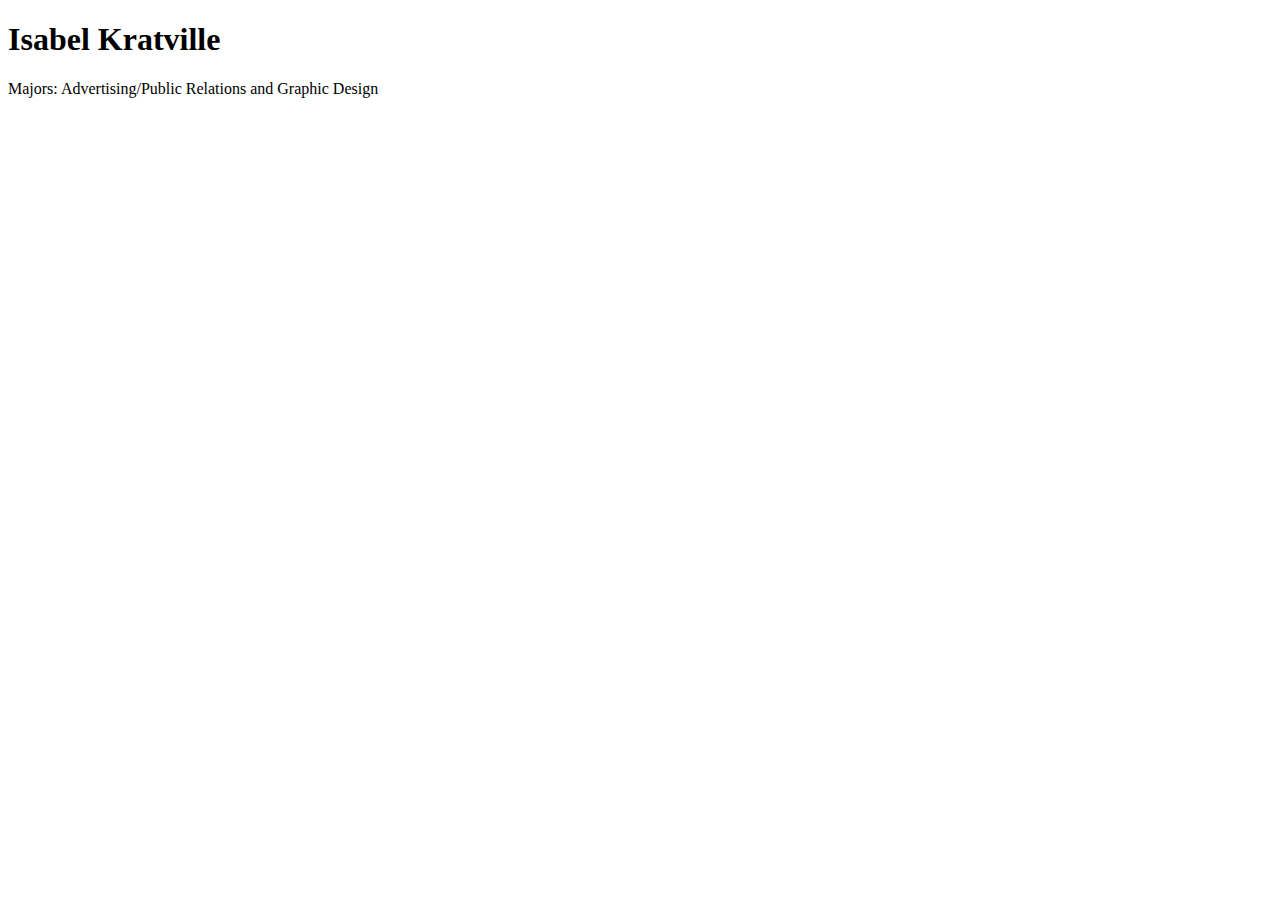
==== assignments/index.html @ acf19b91 "first commit" ====
<!doctype html>
<html lang="en">
<head>
    <meta charset="UTF-8">
    <title>Page Title</title>
</head>
<body>
    <h1> Isabel Kratville </h1>
    <p>Majors: Advertising/Public Relations and Graphic Design</p>


</body>
</html>
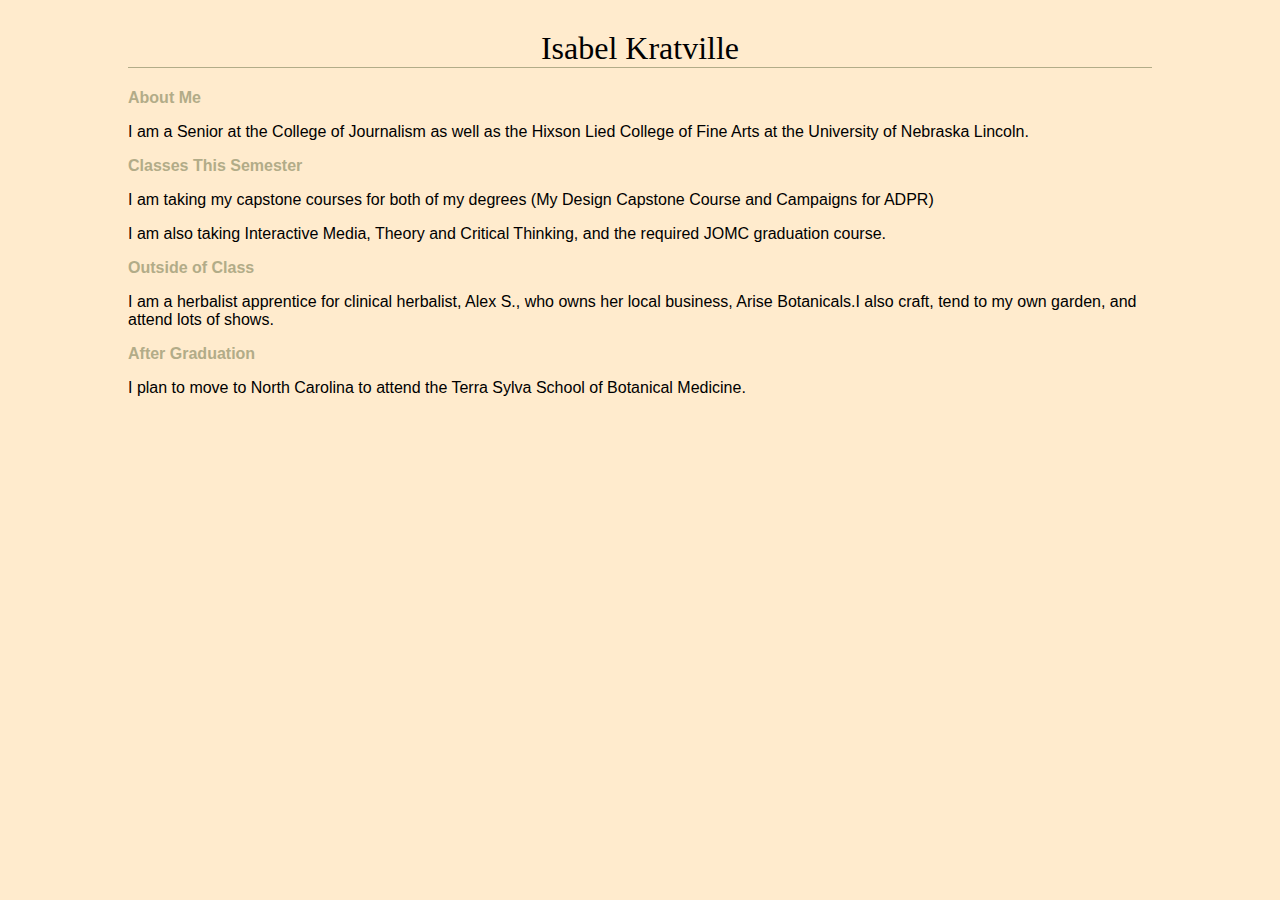
==== commit c39c4c44: "added style details" ====
--- a/assignments/index.html
+++ b/assignments/index.html
@@ -2,11 +2,43 @@
 <html lang="en">
 <head>
     <meta charset="UTF-8">
-    <title>Page Title</title>
+    <title>Assignments</title>
 </head>
+<style>
+
+    body {
+        background-color: blanchedalmond;
+        margin: 0 10%;
+        font-family: sans-serif;
+    }
+    h1 {
+     text-align: center;
+     font-family: serif;
+     font-weight: normal;
+     text-transforma: uppercase;
+     border-bottom: 1px solid #B2AC88;
+     margin-top: 30px;   
+    }
+    h2 {
+       color: #B2AC88;
+       font-size: 1em; 
+    }
+</style>
 <body>
     <h1> Isabel Kratville </h1>
-    <p>Majors: Advertising/Public Relations and Graphic Design</p>
+
+    <h2>About Me</h2>
+    <p>I am a Senior at the College of Journalism as well as the Hixson Lied College of Fine Arts at the University of Nebraska Lincoln.</p>
+
+    <h2>Classes This Semester</h2>
+    <p>I am taking my capstone courses for both of my degrees (My Design Capstone Course and Campaigns for ADPR)</p>
+    <p> I am also taking Interactive Media, Theory and Critical Thinking, and the required JOMC graduation course.</p>
+
+    <h2>Outside of Class</h2>
+    <p>I am a herbalist apprentice for clinical herbalist, Alex S., who owns her local business, Arise Botanicals.I also craft, tend to my own garden, and attend lots of shows.</p>
+
+    <h2>After Graduation</h2>
+    <p>I plan to move to North Carolina to attend the Terra Sylva School of Botanical Medicine.</p>
 
 
 </body>
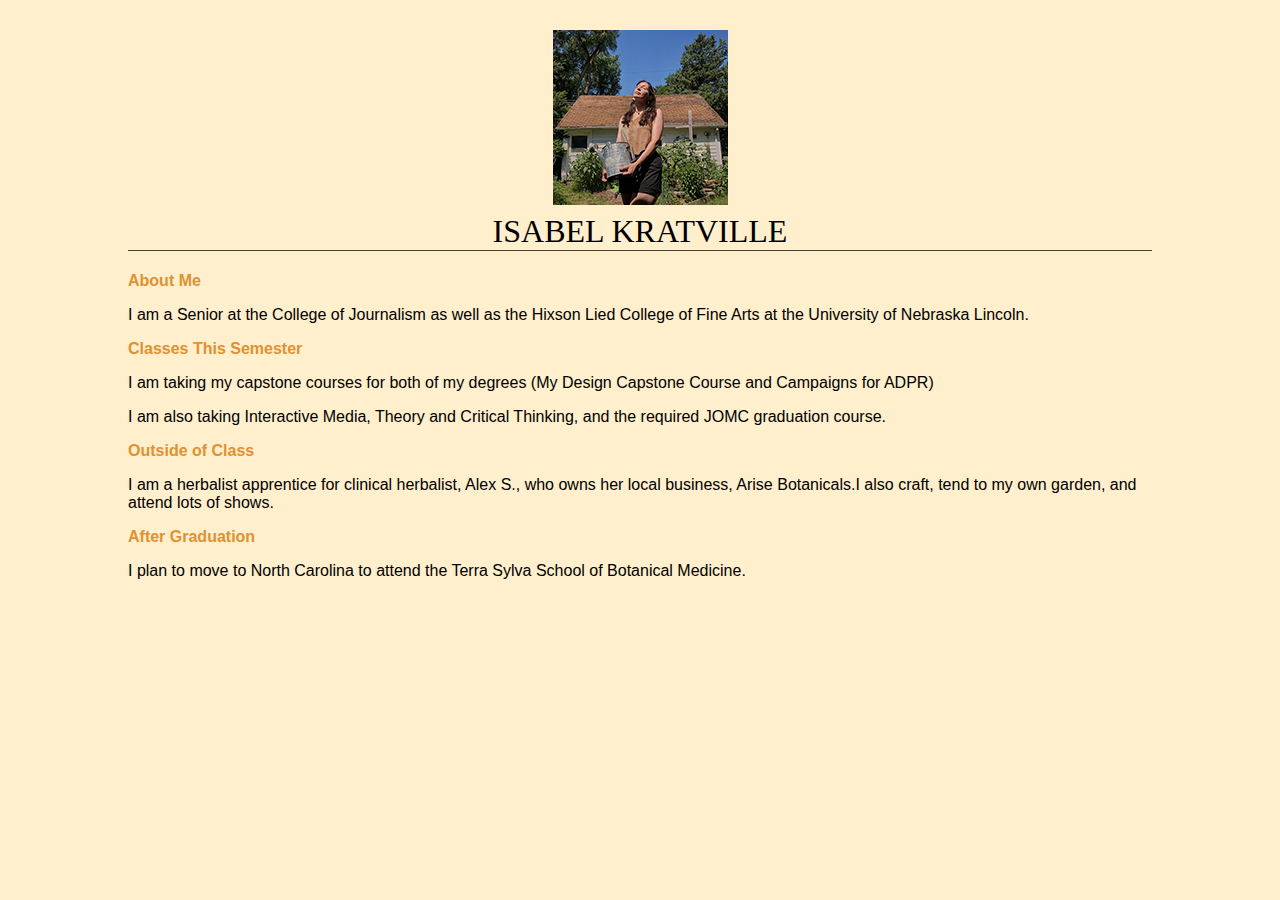
==== commit b390b0b0: "finally added the photo, but it wouldn't work from the images folder." ====
--- a/assignments/index.html
+++ b/assignments/index.html
@@ -1,31 +1,32 @@
-<!doctype html>
-<html lang="en">
+<!DOCTYPE html>
+<html>
 <head>
-    <meta charset="UTF-8">
+    <meta charset="utf-8">
     <title>Assignments</title>
+    <style>
+
+        body {
+            background-color: #FFEFCD;
+            margin: 0 10%;
+            font-family: sans-serif;
+        }
+        h1 {
+         text-align: center;
+         font-family: serif;
+         font-weight: normal;
+         text-transform: uppercase;
+         border-bottom: 1px solid #424530;
+         margin-top: 30px;   
+        }
+        h2 {
+           color: #E09132;
+           font-size: 1em; 
+        }
+    </style>
 </head>
-<style>
 
-    body {
-        background-color: blanchedalmond;
-        margin: 0 10%;
-        font-family: sans-serif;
-    }
-    h1 {
-     text-align: center;
-     font-family: serif;
-     font-weight: normal;
-     text-transforma: uppercase;
-     border-bottom: 1px solid #B2AC88;
-     margin-top: 30px;   
-    }
-    h2 {
-       color: #B2AC88;
-       font-size: 1em; 
-    }
-</style>
 <body>
-    <h1> Isabel Kratville </h1>
+    <h1><img src="isabel.png" alt="photo"><br>Isabel Kratville</h1>
 
     <h2>About Me</h2>
     <p>I am a Senior at the College of Journalism as well as the Hixson Lied College of Fine Arts at the University of Nebraska Lincoln.</p>
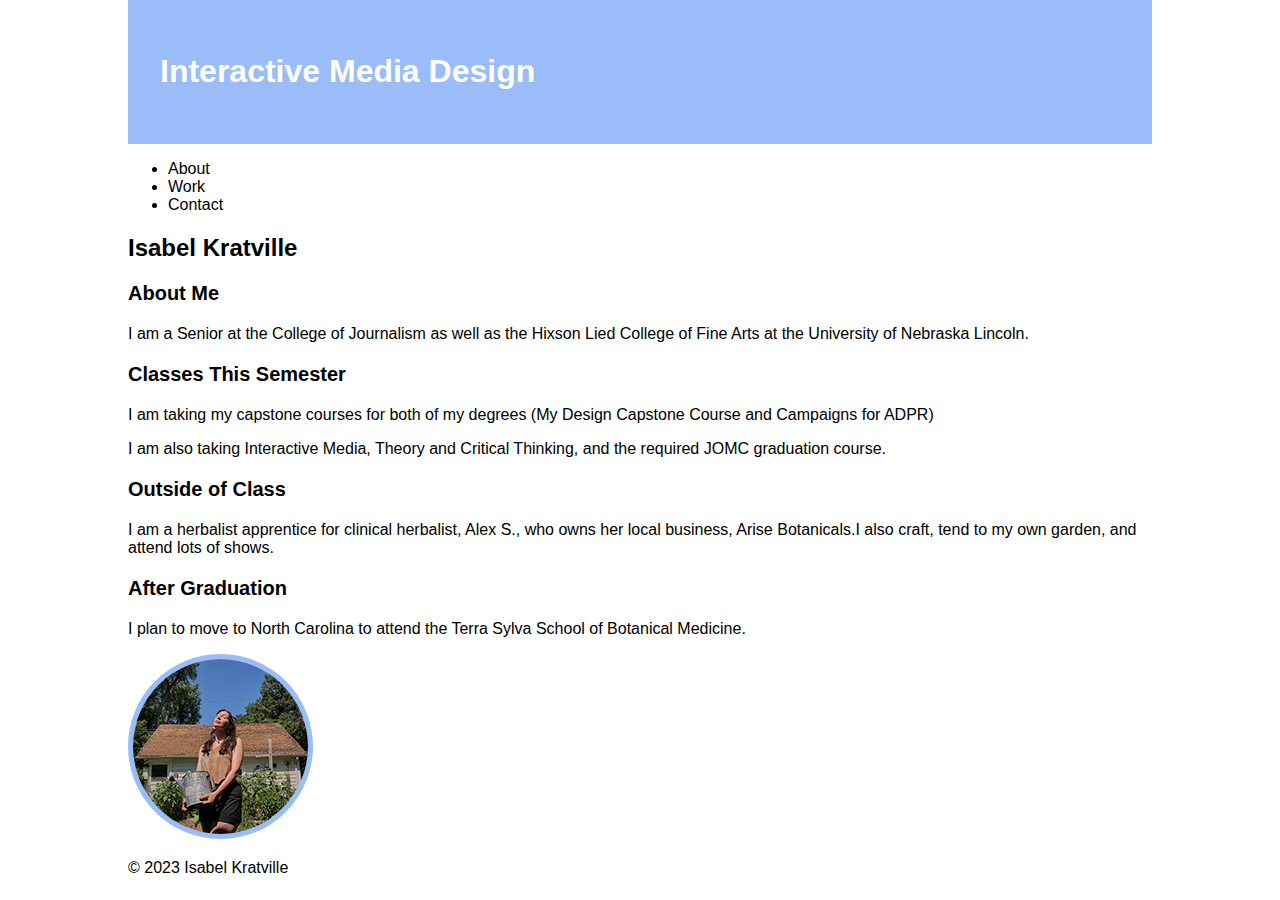
==== commit 981a1781: "Exercise 5 changes" ====
--- a/assignments/index.html
+++ b/assignments/index.html
@@ -3,44 +3,44 @@
 <head>
     <meta charset="utf-8">
     <title>Assignments</title>
-    <style>
-
-        body {
-            background-color: #FFEFCD;
-            margin: 0 10%;
-            font-family: sans-serif;
-        }
-        h1 {
-         text-align: center;
-         font-family: serif;
-         font-weight: normal;
-         text-transform: uppercase;
-         border-bottom: 1px solid #424530;
-         margin-top: 30px;   
-        }
-        h2 {
-           color: #E09132;
-           font-size: 1em; 
-        }
-    </style>
+    <link rel="stylesheet" href="css/style.css">
 </head>
 
 <body>
-    <h1><img src="isabel.png" alt="photo"><br>Isabel Kratville</h1>
+ <header>
+    <h1>Interactive Media Design</h1>
+</header>
 
-    <h2>About Me</h2>
+<nav>
+    <ul>
+       <li>About</li>
+       <li>Work</li>
+       <li>Contact</li>
+    </ul>
+</nav>
+
+<section>
+    <h2>Isabel Kratville</h2>
+    <h3>About Me</h3>
     <p>I am a Senior at the College of Journalism as well as the Hixson Lied College of Fine Arts at the University of Nebraska Lincoln.</p>
 
-    <h2>Classes This Semester</h2>
+    <h3>Classes This Semester</h3>
     <p>I am taking my capstone courses for both of my degrees (My Design Capstone Course and Campaigns for ADPR)</p>
     <p> I am also taking Interactive Media, Theory and Critical Thinking, and the required JOMC graduation course.</p>
 
-    <h2>Outside of Class</h2>
+    <h3>Outside of Class</h3>
     <p>I am a herbalist apprentice for clinical herbalist, Alex S., who owns her local business, Arise Botanicals.I also craft, tend to my own garden, and attend lots of shows.</p>
 
-    <h2>After Graduation</h2>
+    <h3>After Graduation</h3>
     <p>I plan to move to North Carolina to attend the Terra Sylva School of Botanical Medicine.</p>
+</section>
 
+<aside>
+    <img src="isabel.png" alt="photo" class="circle">
+</aside>
 
+<footer>
+    <p>&copy; 2023 Isabel Kratville</p>
+</footer>
 </body>
 </html>--- a/assignments/css/style.css
+++ b/assignments/css/style.css
@@ -0,0 +1,24 @@
+
+body {
+
+    margin: 0 10%;
+    font-family: sans-serif;
+}
+header{
+    background-color: #9abcf8;
+    color: white;
+    padding: 2rem;
+}
+h1 {
+font-size: 2rem;
+}
+h2 {
+   font-size: 1.5rem; 
+}
+h3{
+    font-size: 1.25rem;
+}
+.circle{
+    border-radius: 50%;
+    border: 5px solid #9abcf8;
+}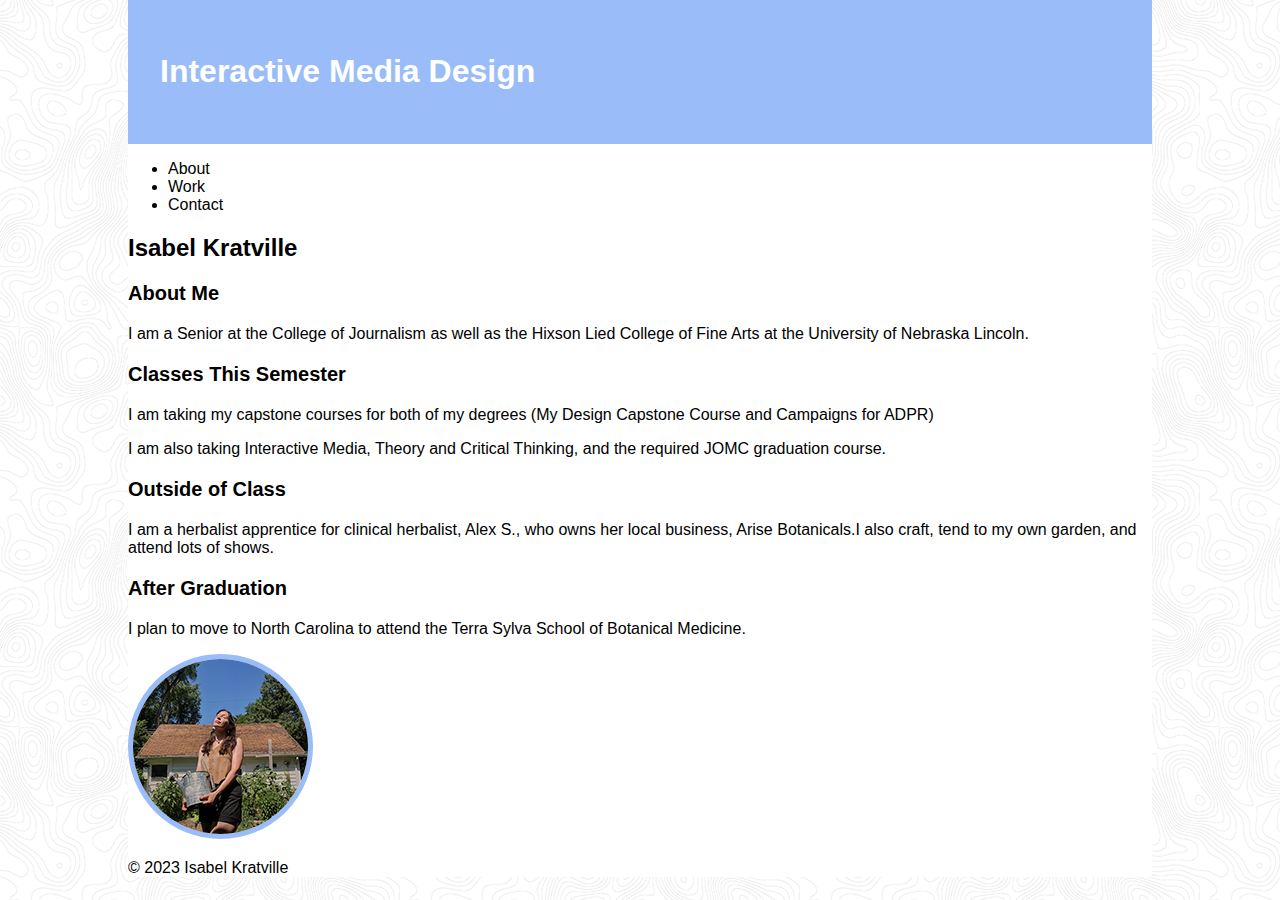
==== commit 4877da99: "exercise 6 changes" ====
--- a/assignments/index.html
+++ b/assignments/index.html
@@ -7,6 +7,8 @@
 </head>
 
 <body>
+
+<div class="container">
  <header>
     <h1>Interactive Media Design</h1>
 </header>
@@ -42,5 +44,6 @@
 <footer>
     <p>&copy; 2023 Isabel Kratville</p>
 </footer>
+</div><!-- container closes-->
 </body>
 </html>--- a/assignments/css/style.css
+++ b/assignments/css/style.css
@@ -1,8 +1,11 @@
 
 body {
-
     margin: 0 10%;
     font-family: sans-serif;
+    background-image: url("../images/bg.png");
+}
+.container{
+    background-color: white;
 }
 header{
     background-color: #9abcf8;
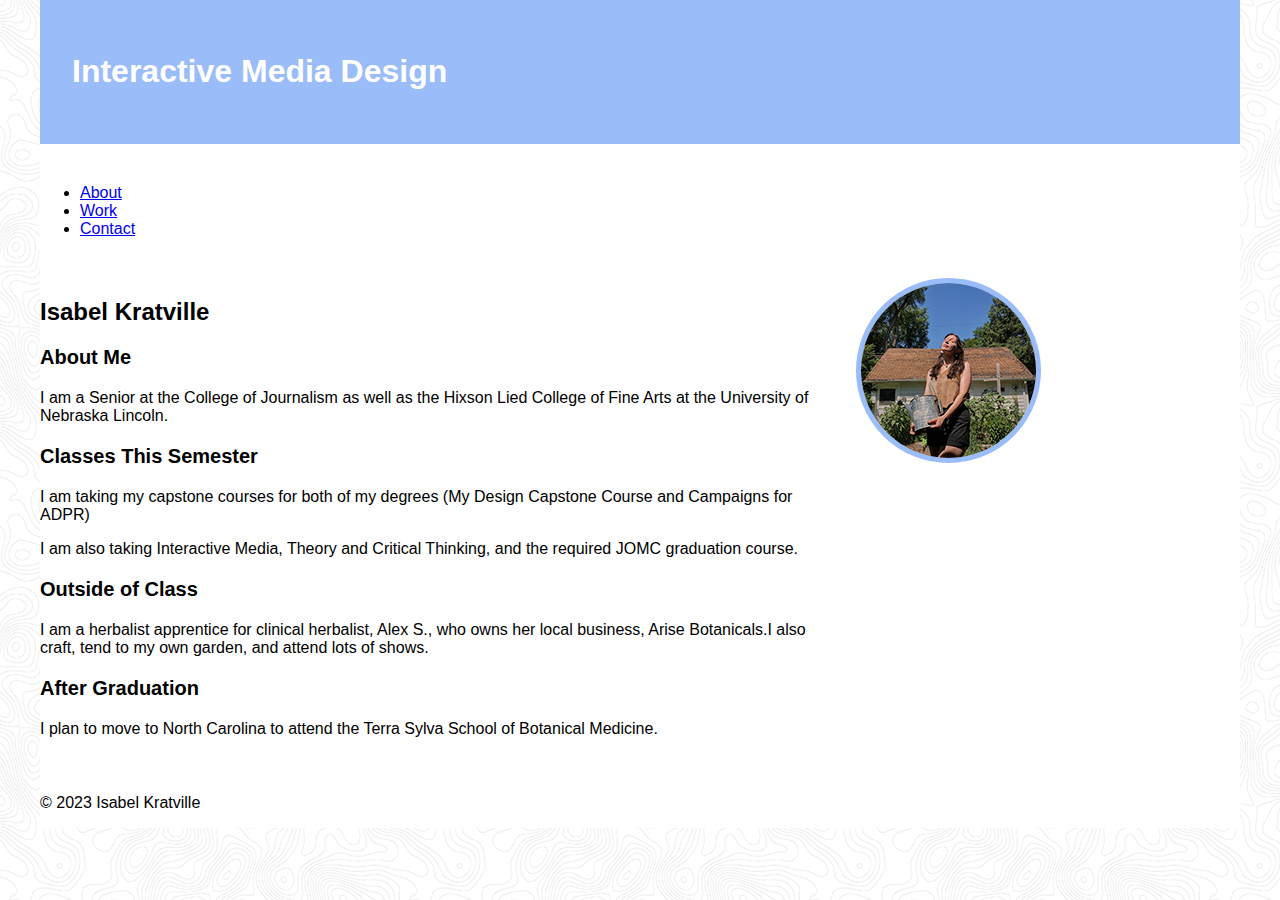
==== commit dfcb169c: "exercise 7 changes & additions" ====
--- a/assignments/index.html
+++ b/assignments/index.html
@@ -15,13 +15,13 @@
 
 <nav>
     <ul>
-       <li>About</li>
-       <li>Work</li>
-       <li>Contact</li>
+       <li><a href="index.html">About</a></li>
+       <li><a href="work.html">Work</a></li>
+       <li><a href="contact.html">Contact</a></li>
     </ul>
 </nav>
 
-<section>
+<section class="col-span-8">
     <h2>Isabel Kratville</h2>
     <h3>About Me</h3>
     <p>I am a Senior at the College of Journalism as well as the Hixson Lied College of Fine Arts at the University of Nebraska Lincoln.</p>
@@ -37,7 +37,7 @@
     <p>I plan to move to North Carolina to attend the Terra Sylva School of Botanical Medicine.</p>
 </section>
 
-<aside>
+<aside class="col-span-4">
     <img src="isabel.png" alt="photo" class="circle">
 </aside>
 
--- a/assignments/css/style.css
+++ b/assignments/css/style.css
@@ -1,12 +1,13 @@
-
+*{
+    box-sizing: border-box;
+    font-family: sans-serif;
+}
 body {
-    margin: 0 10%;
+    margin: 0;
     font-family: sans-serif;
     background-image: url("../images/bg.png");
 }
-.container{
-    background-color: white;
-}
+
 header{
     background-color: #9abcf8;
     color: white;
@@ -24,4 +25,28 @@
 .circle{
     border-radius: 50%;
     border: 5px solid #9abcf8;
+}
+
+/**** Layout ****/
+.container{
+    background-color: white;
+    display: grid;
+    gap: 1.5rem;
+    grid-template-columns: repeat(12, 1fr);
+    margin: 0 auto;
+    width: min(95%, 75rem); 
+}
+
+.container > * {
+    grid-column: span 12;
+}
+
+/* desktop layout*/
+@media screen and (min-width: 40rem) {
+    .col-span-8 {
+        grid-column: span 8;
+    }
+    .col-span-4 {
+        grid-column: span 4;
+    }
 }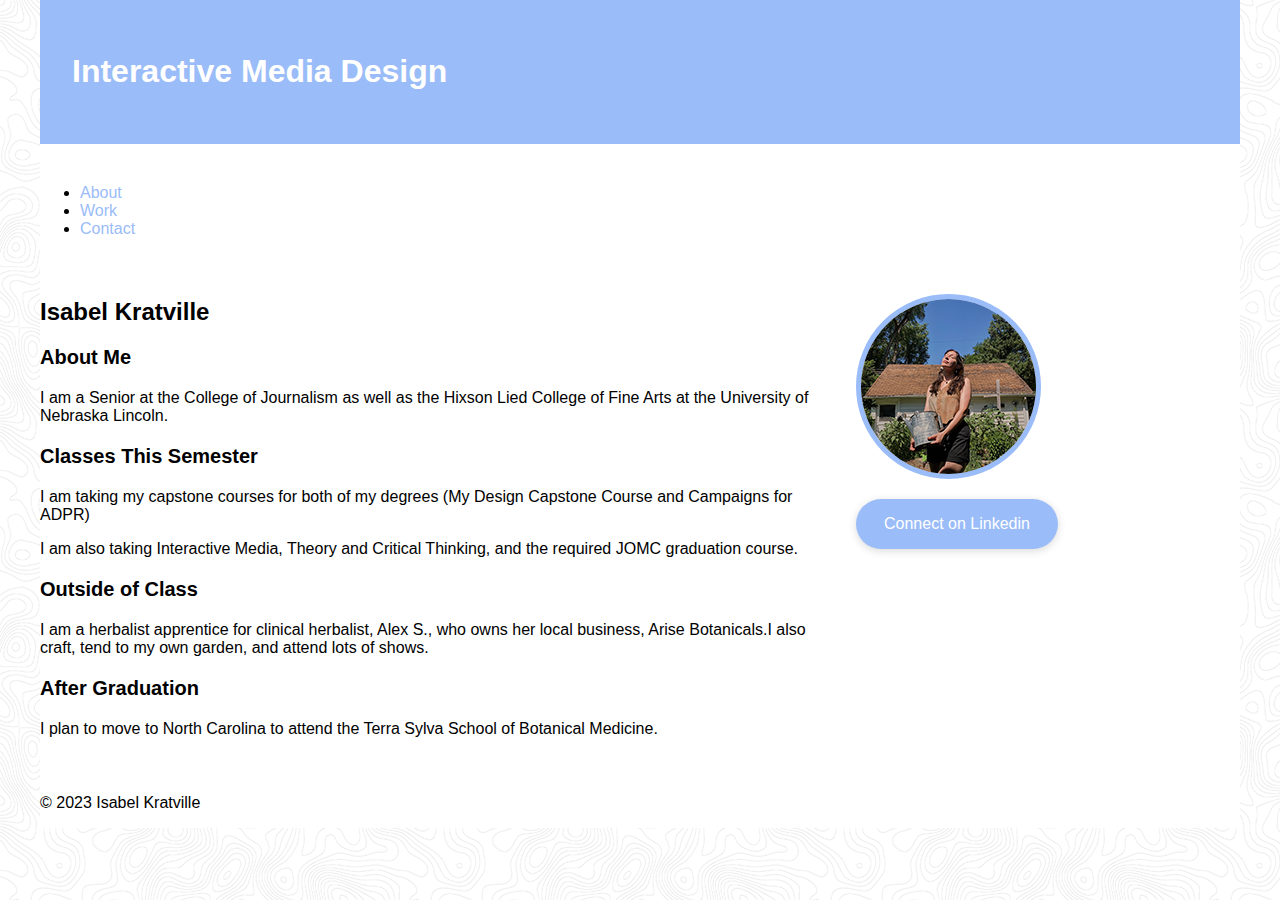
==== commit bde0c94b: "Exercise 8 changes" ====
--- a/assignments/index.html
+++ b/assignments/index.html
@@ -38,7 +38,8 @@
 </section>
 
 <aside class="col-span-4">
-    <img src="isabel.png" alt="photo" class="circle">
+   <p><img src="isabel.png" alt="photo" class="circle"></p>
+    <a href="https://www.Linkedin.com" target="_blank" class="button">Connect on Linkedin</a>
 </aside>
 
 <footer>
--- a/assignments/css/style.css
+++ b/assignments/css/style.css
@@ -26,6 +26,14 @@
     border-radius: 50%;
     border: 5px solid #9abcf8;
 }
+a:link, a:visited {
+    color: #9abcf8;
+    text-decoration: none;
+}
+a:hover {
+    color: #c263cd;
+    text-decoration: underline;
+}
 
 /**** Layout ****/
 .container{
@@ -49,4 +57,21 @@
     .col-span-4 {
         grid-column: span 4;
     }
+}
+
+/**** Components ****/
+.button:link, .button:visited  {
+    color: white;
+    background-color: #9abcf8;
+    text-align: center;
+    text-decoration: none;
+    padding: 1rem 1.75rem;
+    border-radius: 2rem;
+    box-shadow: 0 .125rem .5rem rgba(0, 0, 0, .15);
+    display: inline-block;
+    margin: 0 .25rem .25rem 0 ;
+    transition: background-color 0.5s ease;
+}
+.button:hover {
+    background-color: #c263cd;
 }